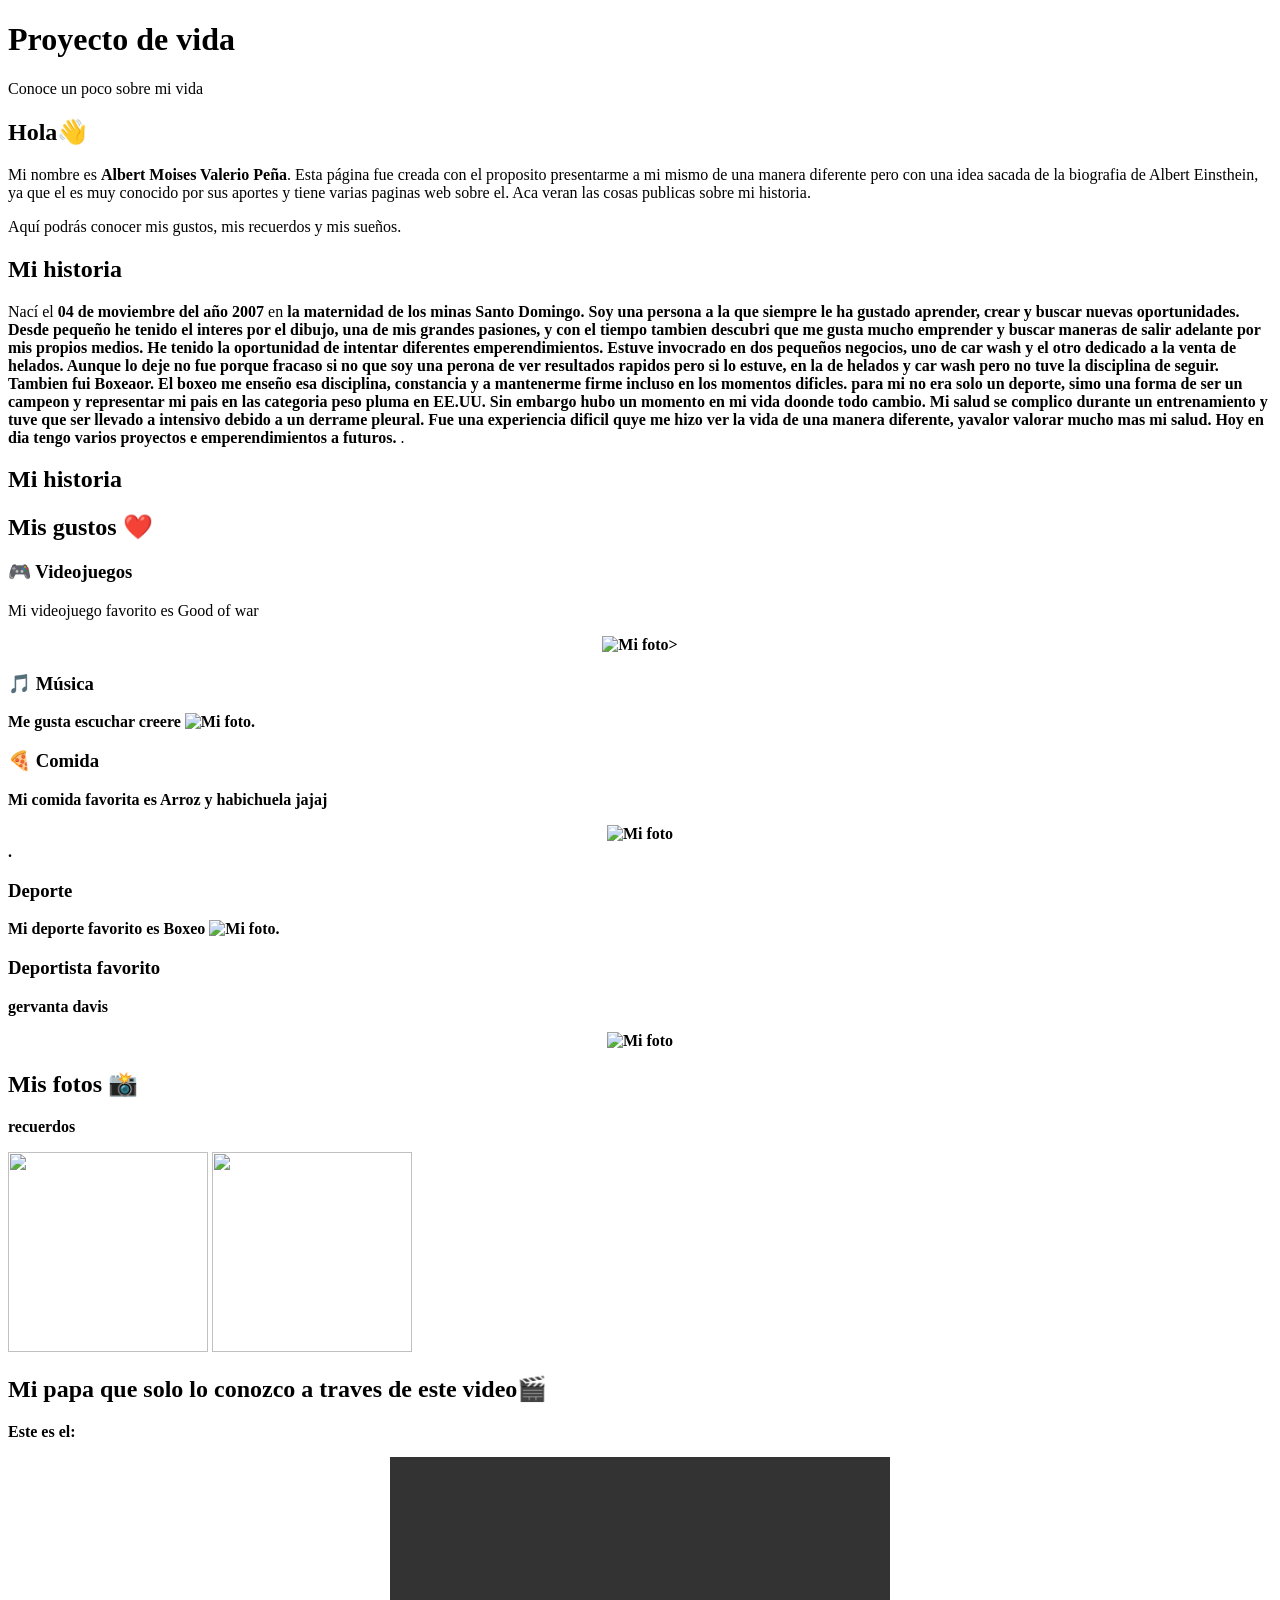
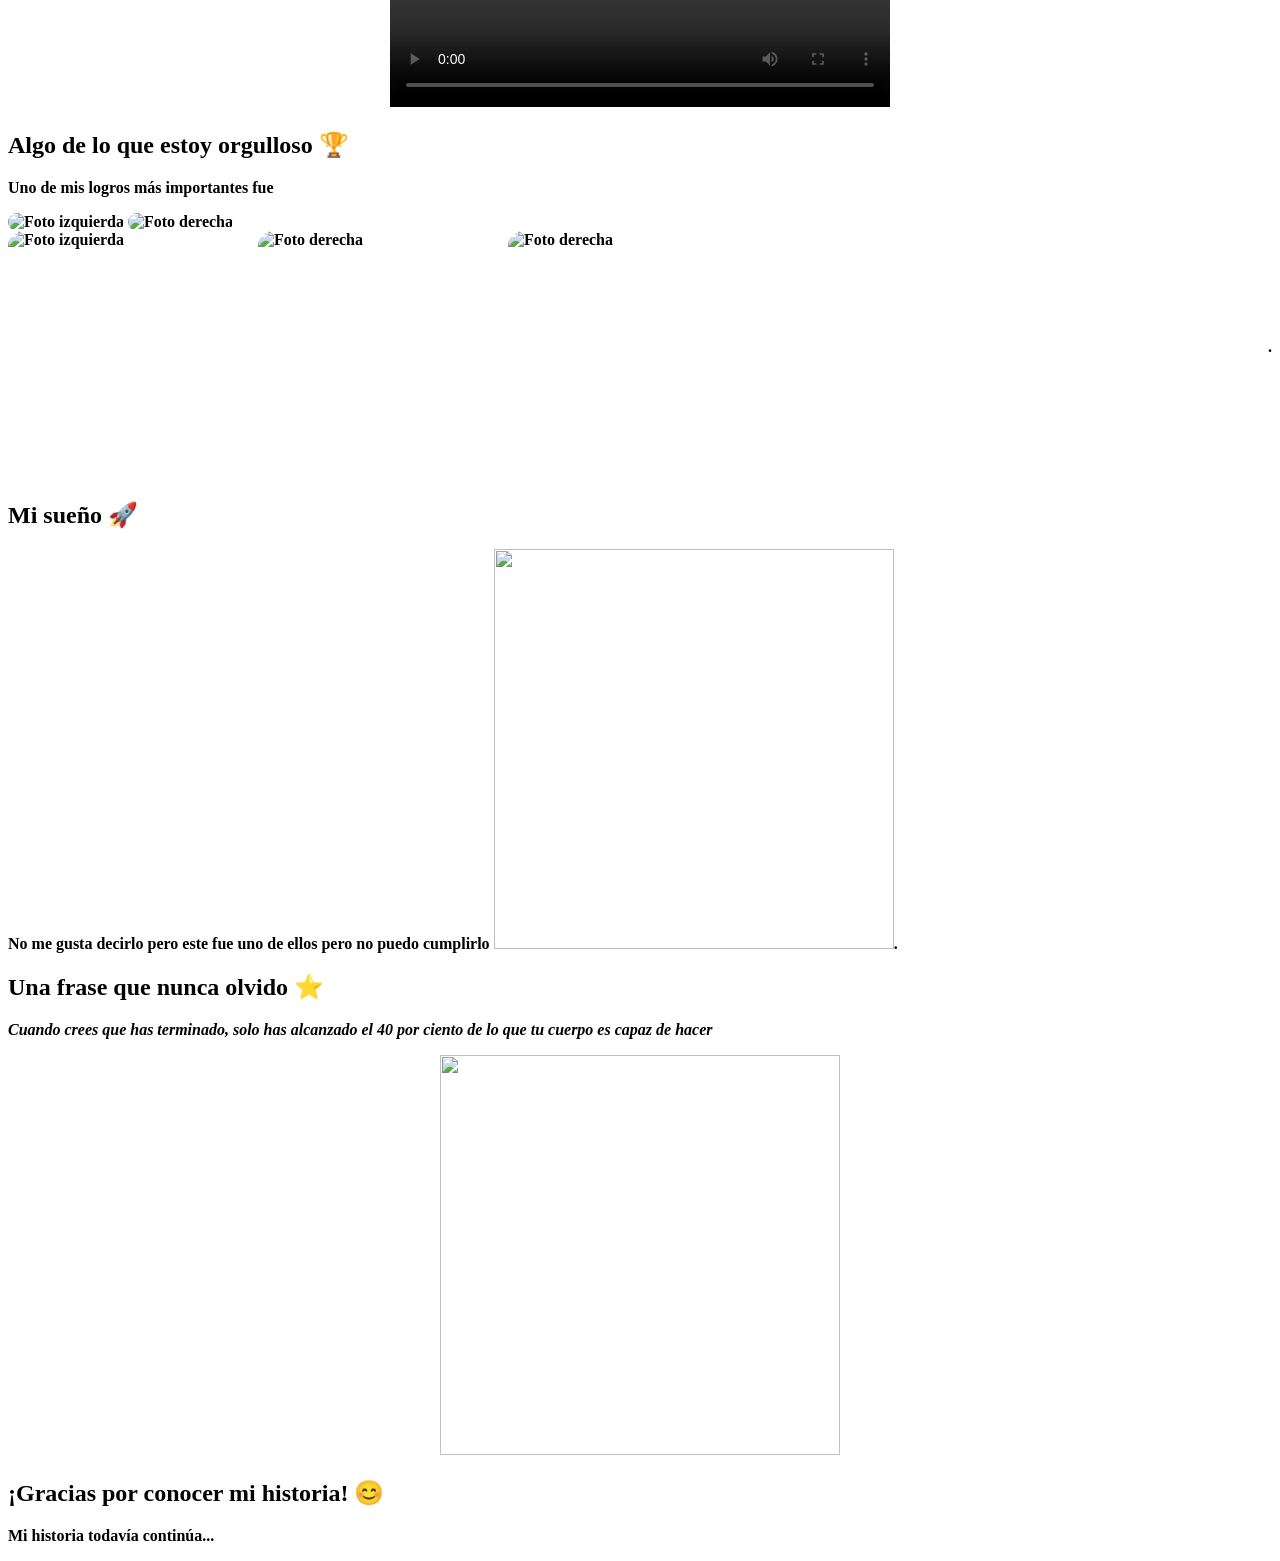
==== index.html @ ad1f7c3b "Rename Pagina web/Untitled-1.html to index.html" ====
<!DOCTYPE html>
<html lang="es">

<head>

    <meta charset="UTF-8">

    <meta name="viewport"
          content="width=device-width, initial-scale=1.0">

    <title>Proyecto </title>

    
    <link rel="stylesheet" href="style.css">

</head>


<body>

    
    <header>

        <h1>Proyecto de vida</h1>

        <p>
            Conoce un poco sobre mi vida
        </p>

    </header>


 

    <section id="inicio">

        <h2>Hola👋</h2>

        <p>
            Mi nombre es <b>Albert Moises Valerio Peña</b>.
            Esta página fue creada con el proposito presentarme a mi mismo
            de una manera diferente pero con una idea sacada de la biografia
            de Albert Einsthein, ya que el es muy conocido por sus aportes
            y tiene varias paginas web sobre el.
           Aca veran las cosas publicas sobre mi historia.
        </p>

        <p>
            Aquí podrás conocer mis gustos,
            mis recuerdos y mis sueños.
        </p>

    </section>


 
    <section id="sobre-mi">

        <h2>Mi historia</h2>

        <p>
            Nací el <b>04 de moviembre del año 2007</b> en
            <b>la maternidad de los minas Santo Domingo. Soy una persona a la que siempre
                le ha gustado aprender, crear y buscar nuevas oportunidades. Desde pequeño he 
                tenido el interes por el dibujo, una de mis grandes pasiones, y con el tiempo
                tambien descubri que me gusta mucho emprender y buscar maneras de salir adelante 
                por mis propios medios.

                He tenido la oportunidad de intentar diferentes emperendimientos.
                Estuve invocrado en dos pequeños negocios, uno de car wash y el otro 
                dedicado a la venta de helados. Aunque lo deje no fue porque fracaso
                si no que soy una perona de ver resultados rapidos pero si lo estuve,
                en la de helados y car wash pero no tuve la disciplina de seguir.

                Tambien fui Boxeaor. El boxeo me enseño esa disciplina, constancia y 
                a mantenerme firme incluso en los momentos dificles. para mi no era solo 
                un deporte, simo una forma de ser un campeon y representar mi pais en las 
                categoria peso pluma en EE.UU. 
                Sin embargo hubo un momento en mi vida doonde todo cambio. Mi salud se complico durante 
                un entrenamiento y tuve que ser llevado a intensivo debido a un derrame pleural.
                Fue una experiencia dificil quye me hizo ver la vida de una manera diferente, yavalor 
                valorar mucho mas mi salud.

                Hoy en dia tengo varios proyectos e emperendimientos a futuros.



            </b>.
        </p>

      

    <section>

        <h2>Mi historia</h2>

        <p>
          
        </p>

        <p>
            
           
        </p>

        <p>
            
        </p>

    </section>


   

    <section id="gustos">

        <h2>Mis gustos ❤️</h2>

        <h3>🎮 Videojuegos</h3>

        <p>
            Mi videojuego favorito es Good of war
            <b> <center> <img 
        src="good.jpg" 
        alt="Mi foto"
        style="width: 250px; height: 250px; object-fit: cover;"
    >> </center>


        <h3>🎵 Música</h3>

        <p>
            Me gusta escuchar creere
            <b> <img 
        src="creere.jpg" 
        alt="Mi foto"
        style="width: 250px; height: 250px; object-fit: cover;"
    ></b>.
        </p>


        <h3>🍕 Comida</h3>

        <p>
            Mi comida favorita es Arroz y habichuela jajaj
            <b> <center> <img 
        src="arroz.jpg" 
        alt="Mi foto"
        style="width: 250px; height: 250px; object-fit: cover;"
    > </center></b>.
        </p>


        <h3> Deporte</h3>

        <p>
            Mi deporte favorito es Boxeo
            <b> <img 
        src="box.jpg" 
        alt="Mi foto"
        style="width: 250px; height: 250px; object-fit: cover;"
    ></b>.
        </p>

        <h3> Deportista favorito</h3>
        <p>
gervanta davis <b> <center> <img 
        src="gerbonta.jpg" 
        alt="Mi foto"
        style="width: 250px; height: 250px; object-fit: cover;"
    > </center>


</b>
        </p>

    </section>


    

    <section id="fotos">

        <h2>Mis fotos 📸</h2>

        <p>
          recuerdos


        </p>


      <img src="imagen1.jpeg" width="200" height="200" alt="">
        
        


     
      <img src="imagen2.jpeg" width="200" height="200" alt="">


        

    </section>


   

    <section id="videos">

        <h2>Mi papa que solo lo conozco a traves de este video🎬</h2>

        <p>
           Este es el:
        </p>

        <div style="text-align: center;">

    <video width="500" controls>
        <source src="JOVEN.mp4" type="video/mp4">
    </video>

</div>


   
    </section>


  

    <section>

        <h2>Algo de lo que estoy orgulloso 🏆</h2>

        <p>
            Uno de mis logros más importantes fue
            <b><div style="display: flex; justify-content: space-between; align-items: center;">

    <img 
        src="certi.jpeg" 
        alt="Foto izquierda"
        style="width: 250px; height: 250px; object-fit: cover; border-radius: 15px;"
    >

    <img 
        src="gradu.jpeg" 
        alt="Foto derecha"
        style="width: 250px; height: 250px; object-fit: cover; border-radius: 15px;"
    >

<div style="display: flex; justify-content: space-between; align-items: center;">

    <img 
        src="tik.jpeg" 
        alt="Foto izquierda"
        style="width: 250px; height: 250px; object-fit: cover; border-radius: 15px;"
    >

    <img 
        src="dibu.jpeg" 
        alt="Foto derecha"
        style="width: 250px; height: 250px; object-fit: cover; border-radius: 15px;"
    >
        
 <img 
        src="car.jpeg" 
        alt="Foto derecha"
        style="width: 250px; height: 250px; object-fit: cover; border-radius: 15px;"
    >
        


</div></b>.
     

    </section>


   

    <section id="suenos">

        <h2>Mi sueño 🚀</h2>

        <p>
            No me gusta decirlo pero este fue uno de ellos pero no puedo cumplirlo 
            <b><img src="mili.jpeg" width="400" height="400" alt=""></b>.
        </p>

     
       

    </section>



    <section>

        <h2>Una frase que nunca olvido  ⭐</h2>

        <p>
            <i>
                Cuando crees que has terminado, solo has alcanzado el 40 por ciento de lo que tu cuerpo es capaz de hacer
              <CEnter>  <img src="gogin.jpg" width="400" height="400" alt=""> </CEnter>
            </i>
        </p>

    </section>


  

    <footer>

        <h2>¡Gracias por conocer mi historia! 😊</h2>

        <p>
            Mi historia todavía continúa...
        </p>

    

    </footer>


</body>

</html>
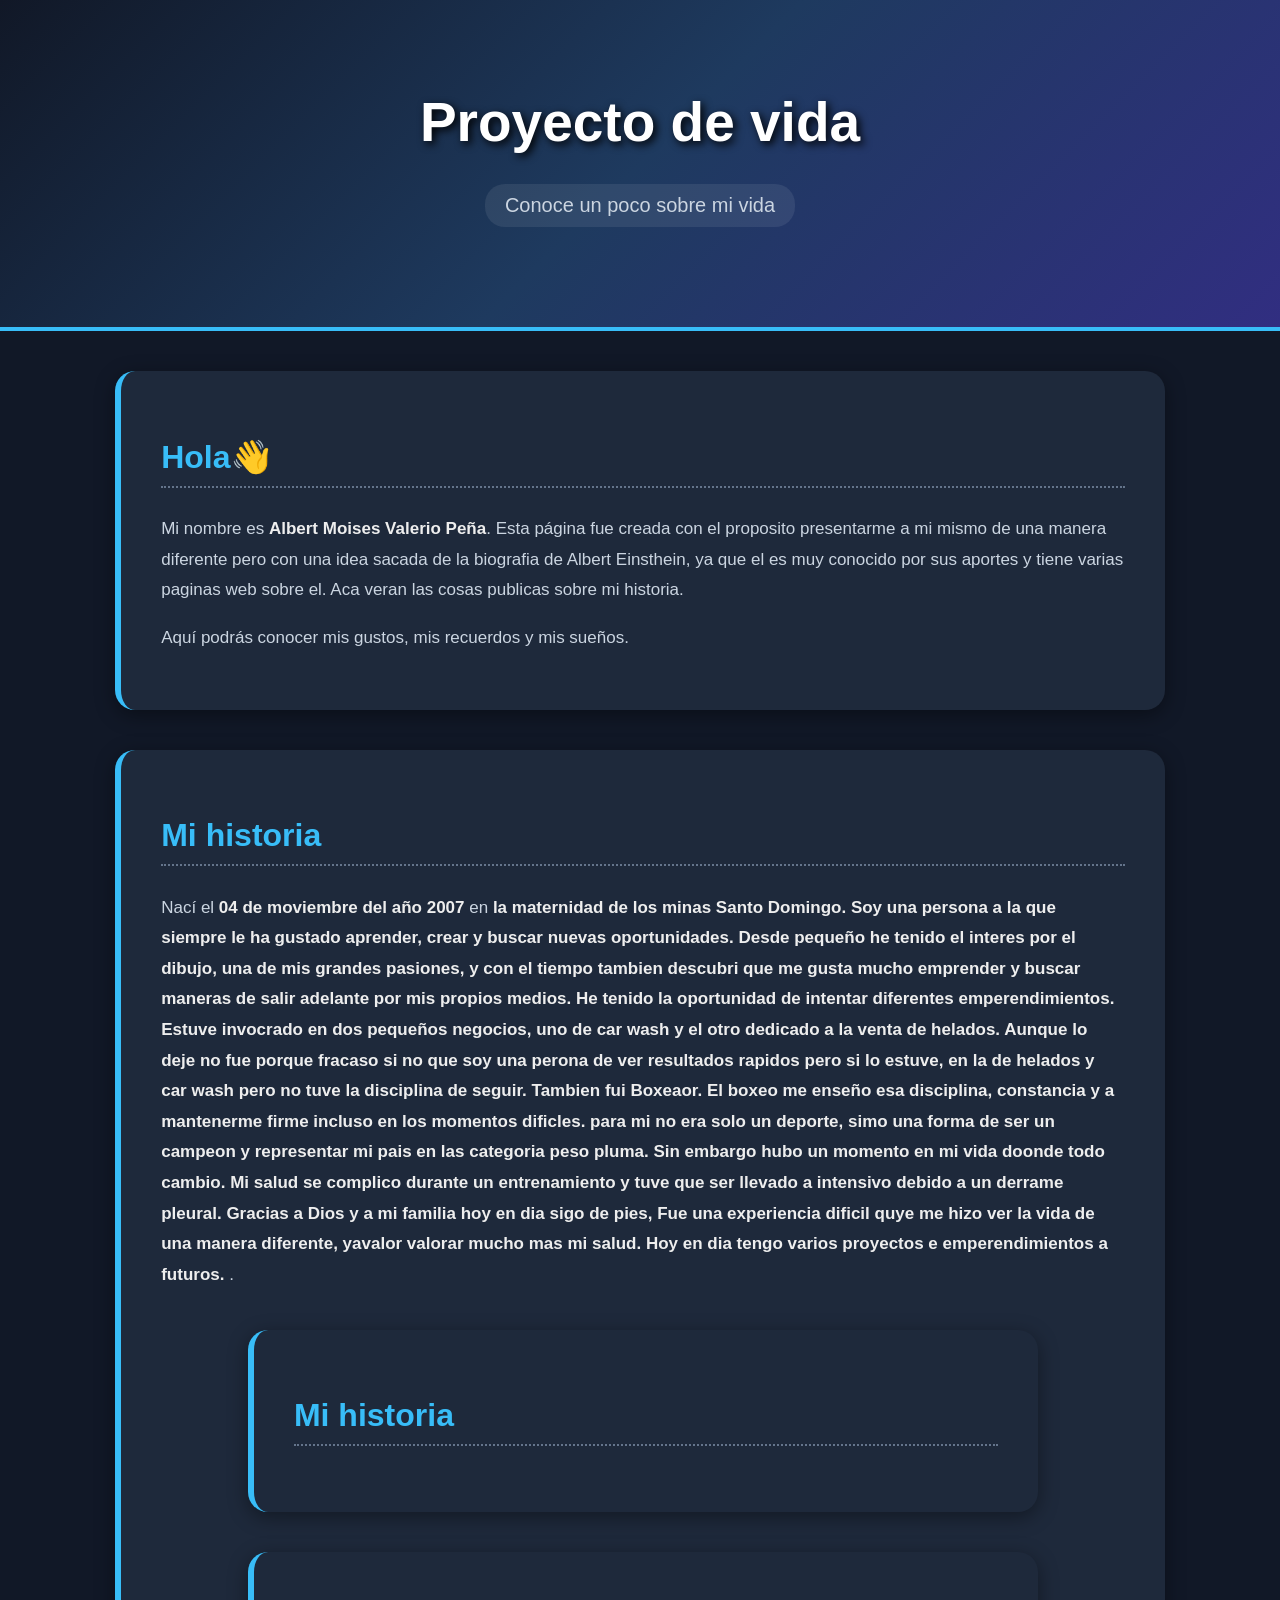
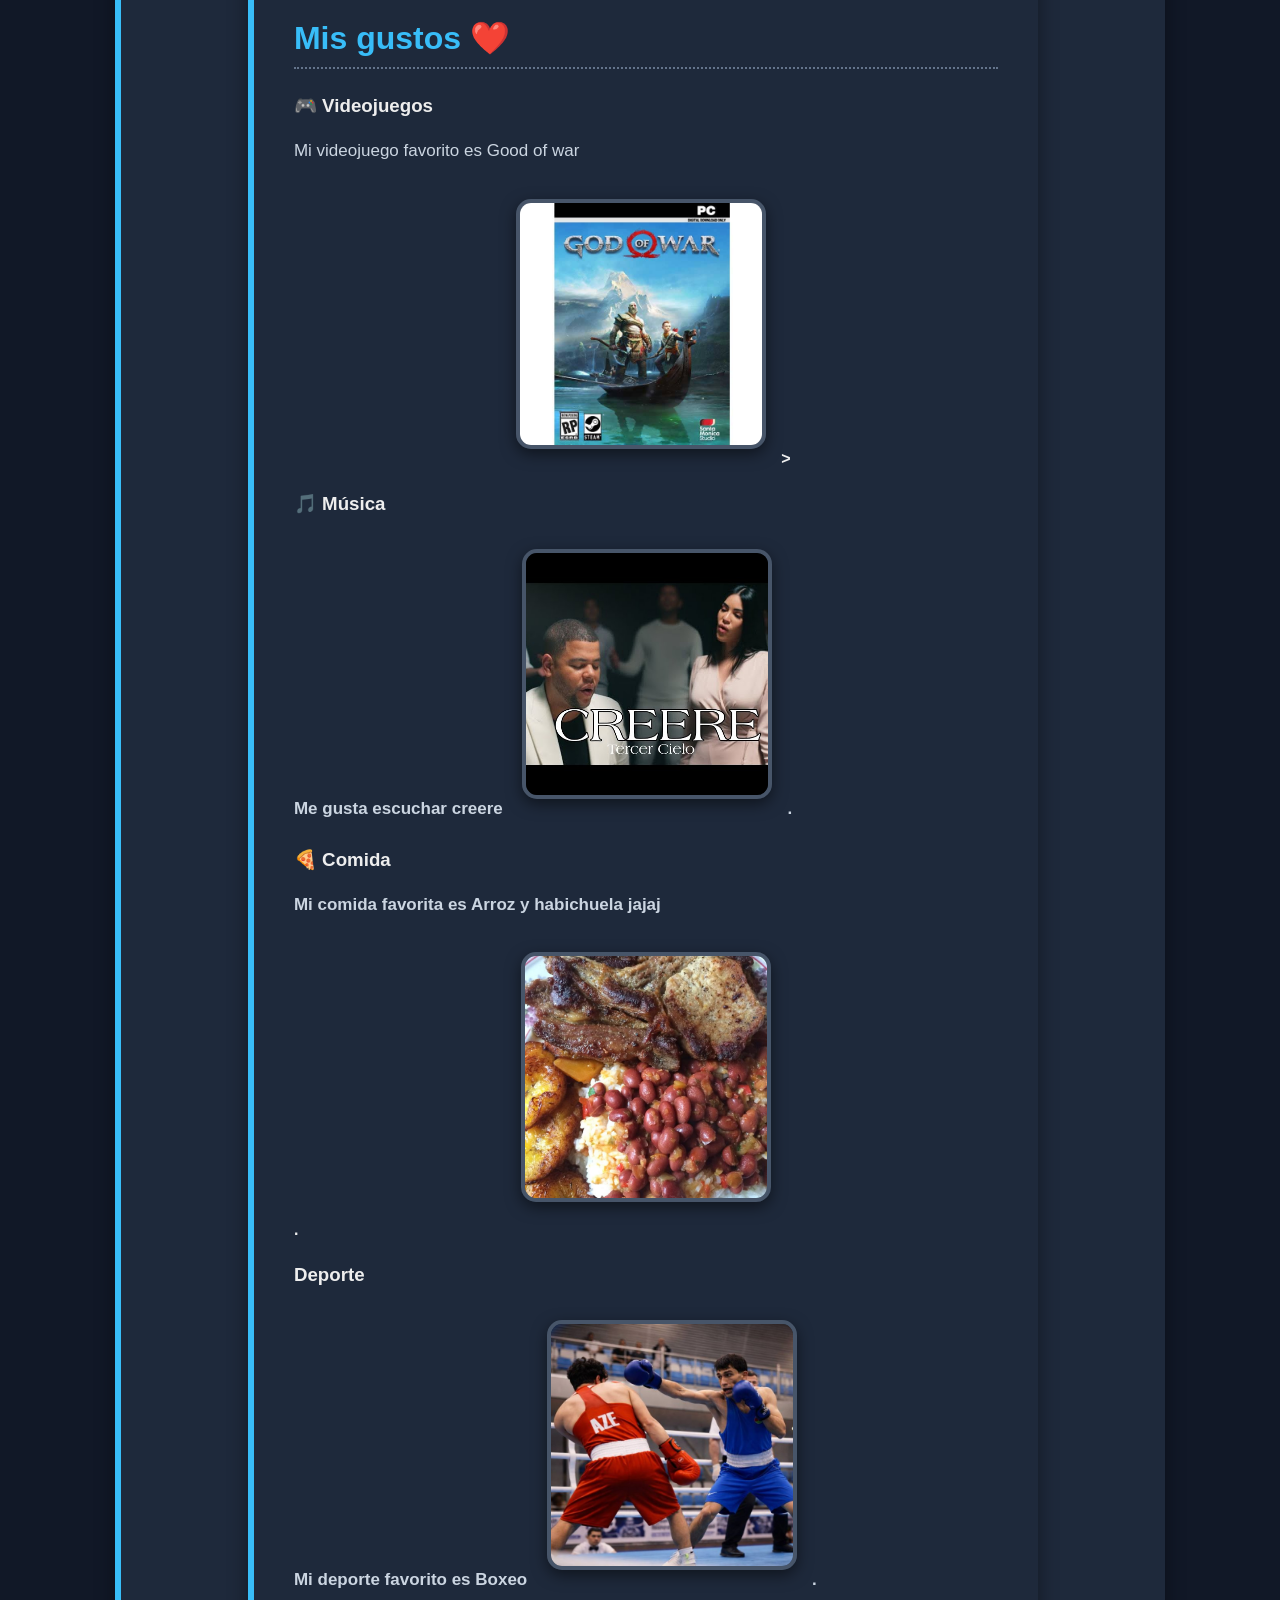
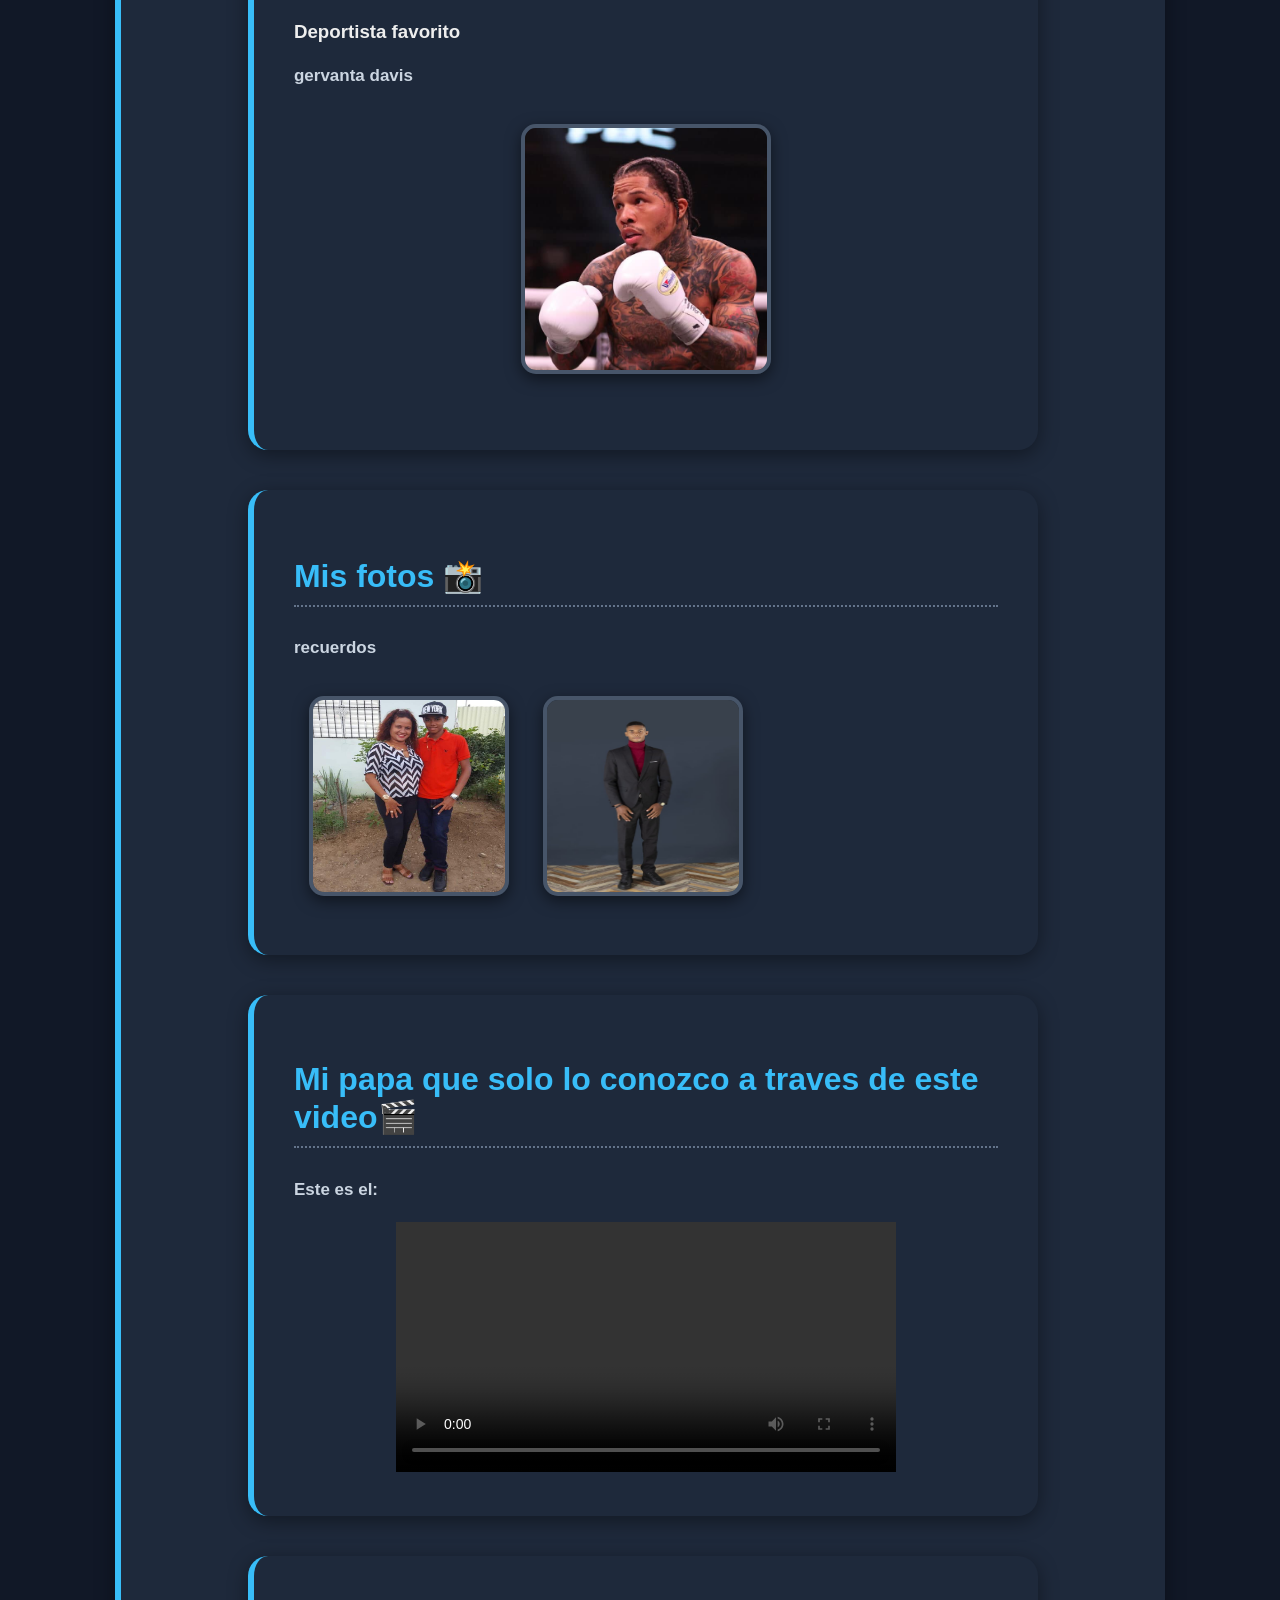
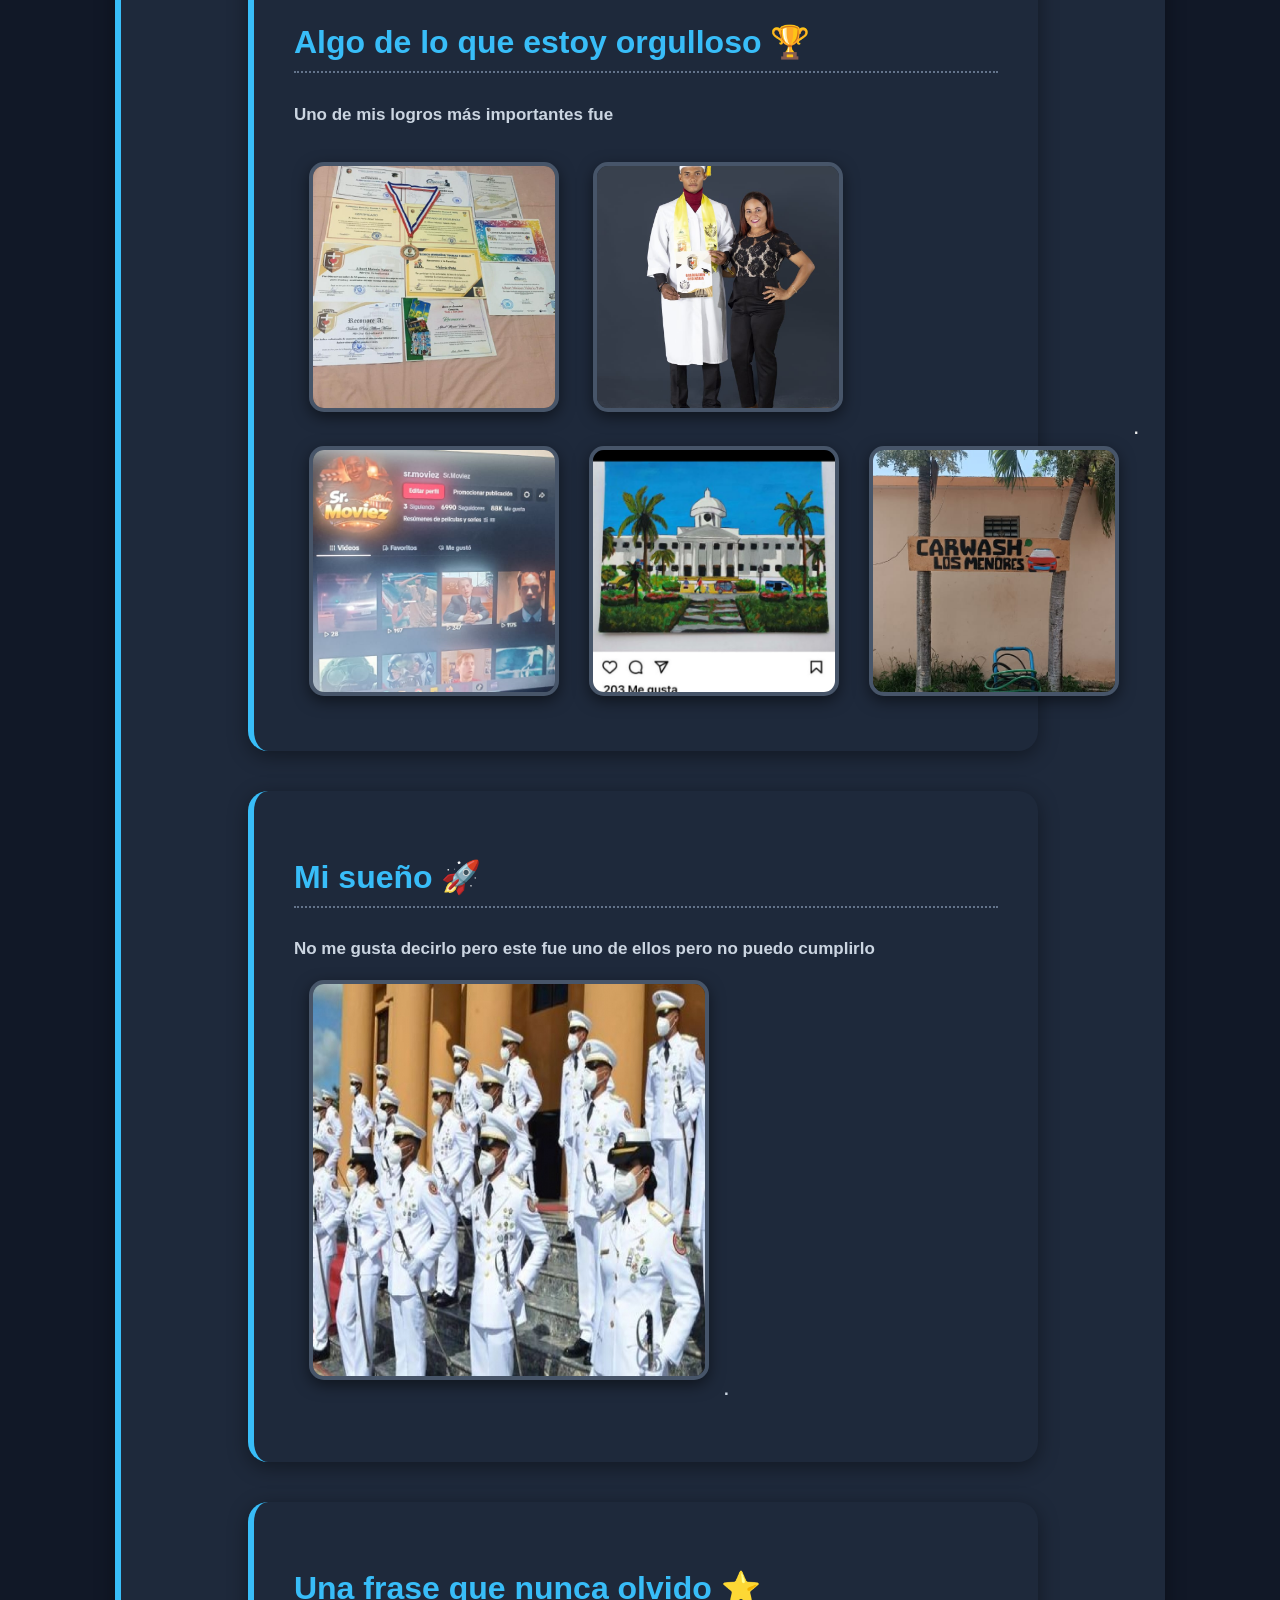
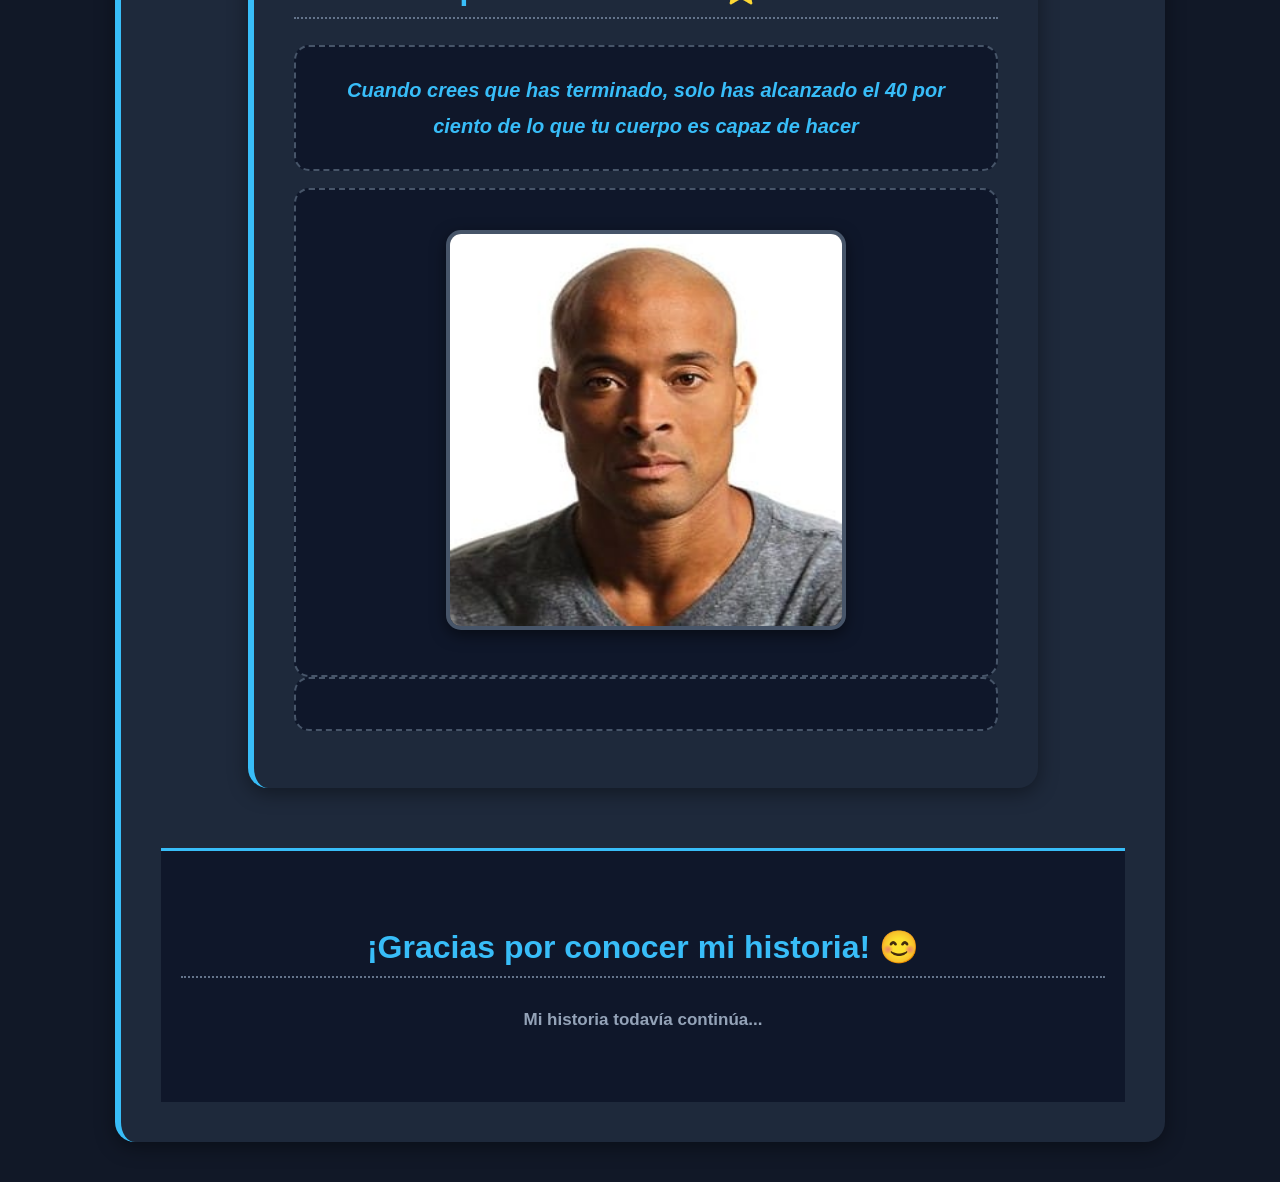
==== commit 9d7a958f: "Update index.html" ====
--- a/index.html
+++ b/index.html
@@ -75,11 +75,12 @@
                 Tambien fui Boxeaor. El boxeo me enseño esa disciplina, constancia y 
                 a mantenerme firme incluso en los momentos dificles. para mi no era solo 
                 un deporte, simo una forma de ser un campeon y representar mi pais en las 
-                categoria peso pluma en EE.UU. 
+                categoria peso pluma. 
                 Sin embargo hubo un momento en mi vida doonde todo cambio. Mi salud se complico durante 
-                un entrenamiento y tuve que ser llevado a intensivo debido a un derrame pleural.
-                Fue una experiencia dificil quye me hizo ver la vida de una manera diferente, yavalor 
-                valorar mucho mas mi salud.
+                un entrenamiento y tuve que ser llevado a intensivo debido a un derrame pleural. Gracias a Dios y a mi familia hoy en dia 
+                sigo de pies,
+                Fue una experiencia dificil quye me hizo ver la vida de una manera diferente,  yavalor 
+                valorar mucho mas mi salud. 
 
                 Hoy en dia tengo varios proyectos e emperendimientos a futuros.
 
--- a/style.css
+++ b/style.css
@@ -0,0 +1,305 @@
+
+* {
+    box-sizing: border-box;
+    scroll-behavior: smooth;
+}
+
+body {
+    margin: 0;
+    font-family: Arial, sans-serif;
+
+    background-color: #111827;
+
+    color: #eeeeee;
+}
+
+
+
+
+header {
+    background: linear-gradient(135deg, #111827, #1e3a5f, #312e81);
+
+    color: white;
+
+    text-align: center;
+
+    padding: 80px 20px;
+
+    border-bottom: 4px solid #38bdf8;
+}
+
+header h1 {
+    font-size: 55px;
+
+    margin: 10px;
+
+    text-shadow: 3px 3px 8px #000;
+}
+
+header p {
+    font-size: 20px;
+
+    color: #cbd5e1;
+
+    background: rgba(255,255,255,0.08);
+
+    display: inline-block;
+
+    padding: 10px 20px;
+
+    border-radius: 20px;
+}
+
+
+
+
+nav {
+    background: #0f172a;
+
+    text-align: center;
+
+    padding: 18px;
+
+    position: sticky;
+
+    top: 0;
+
+    z-index: 10;
+
+    border-bottom: 2px solid #334155;
+}
+
+nav a {
+    color: #e2e8f0;
+
+    text-decoration: none;
+
+    margin: 5px 10px;
+
+    padding: 9px 14px;
+
+    display: inline-block;
+
+    border-radius: 20px;
+
+    font-weight: bold;
+
+    transition: 0.3s;
+}
+
+nav a:hover {
+    background: #38bdf8;
+
+    color: #0f172a;
+
+    transform: translateY(-2px);
+}
+
+
+
+section {
+    background: #1e293b;
+
+    width: 82%;
+
+    margin: 40px auto;
+
+    padding: 40px;
+
+    border-radius: 20px;
+
+    box-shadow: 0 5px 20px rgba(0,0,0,0.4);
+
+    border-left: 6px solid #38bdf8;
+
+    transition: 0.3s;
+}
+
+section:hover {
+    transform: translateY(-3px);
+
+    box-shadow: 0 8px 25px rgba(0,0,0,0.5);
+}
+
+
+
+
+section h2 {
+    color: #38bdf8;
+
+    font-size: 32px;
+
+    border-bottom: 2px dotted #64748b;
+
+    padding-bottom: 10px;
+}
+
+
+
+
+section h3 {
+    color: #eeeeee;
+
+    margin-top: 25px;
+}
+
+
+
+
+section p {
+    font-size: 17px;
+
+    line-height: 1.8;
+
+    color: #cbd5e1;
+}
+
+
+
+
+ul {
+    padding-left: 25px;
+}
+
+li {
+    margin: 12px 0;
+
+    font-size: 17px;
+
+    color: #cbd5e1;
+}
+
+
+b {
+    color: #eeeeee;
+}
+
+
+
+
+img {
+    margin: 15px;
+
+    border-radius: 15px;
+
+    border: 4px solid #475569;
+
+    box-shadow: 0 5px 15px rgba(0,0,0,0.5);
+
+    transition: 0.3s;
+}
+
+img:hover {
+    transform: scale(1.05);
+
+    border-color: #38bdf8;
+}
+
+
+
+iframe {
+    max-width: 100%;
+
+    border-radius: 15px;
+
+    border: 4px solid #475569;
+
+    box-shadow: 0 5px 15px rgba(0,0,0,0.5);
+}
+
+iframe:hover {
+    border-color: #38bdf8;
+}
+
+
+
+
+i {
+    display: block;
+
+    background: #0f172a;
+
+    color: #38bdf8;
+
+    padding: 25px;
+
+    border-radius: 15px;
+
+    border: 2px dashed #475569;
+
+    font-size: 20px;
+
+    text-align: center;
+
+    font-weight: bold;
+}
+
+
+
+
+footer {
+    background: #0f172a;
+
+    color: white;
+
+    text-align: center;
+
+    padding: 50px 20px;
+
+    margin-top: 60px;
+
+    border-top: 3px solid #38bdf8;
+}
+
+footer h2 {
+    color: #38bdf8;
+}
+
+footer p {
+    color: #94a3b8;
+}
+
+
+
+
+@media (max-width: 600px) {
+
+    header {
+        padding: 60px 15px;
+    }
+
+    header h1 {
+        font-size: 40px;
+    }
+
+    nav a {
+        margin: 4px;
+
+        font-size: 14px;
+    }
+
+    section {
+        width: 90%;
+
+        padding: 25px;
+    }
+
+    section h2 {
+        font-size: 27px;
+    }
+
+    img {
+        width: 90%;
+
+        height: auto;
+
+        margin: 10px auto;
+    }
+
+    iframe {
+        width: 100%;
+
+        height: 230px;
+    }
+
+}
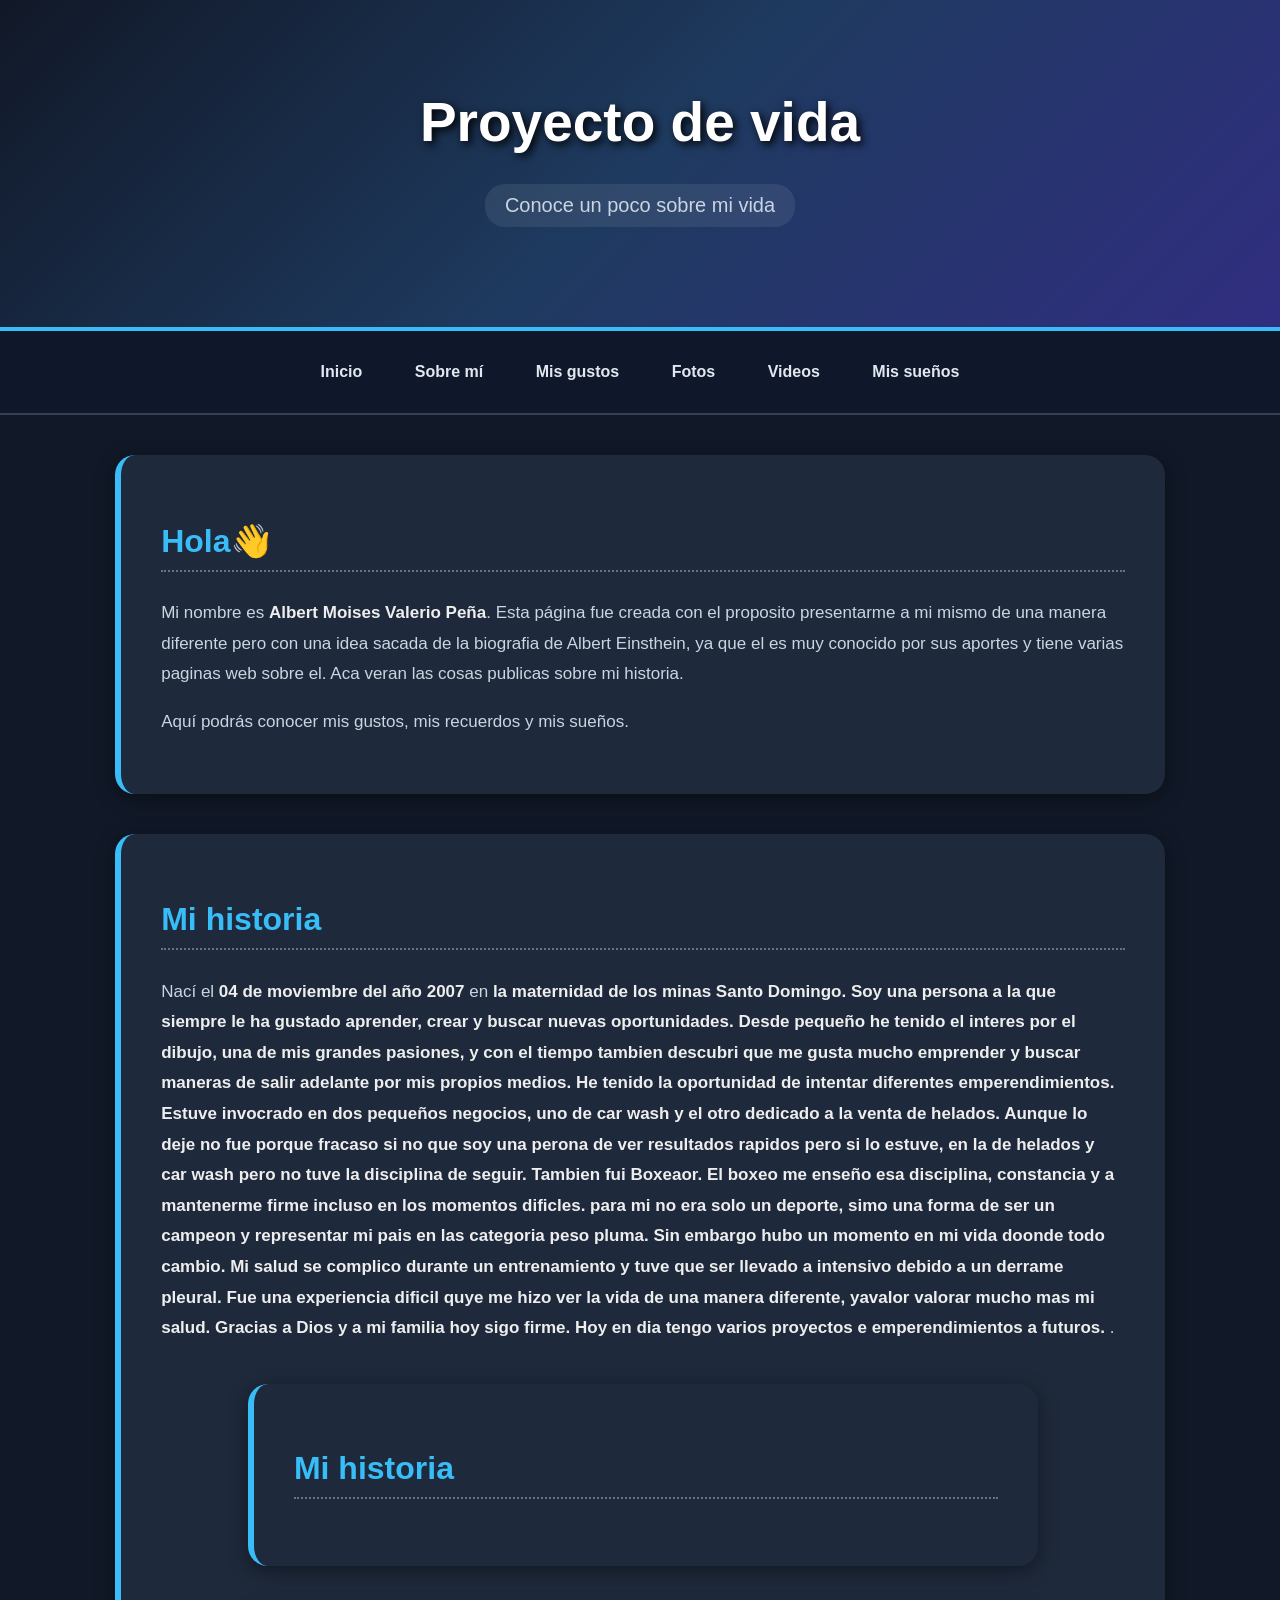
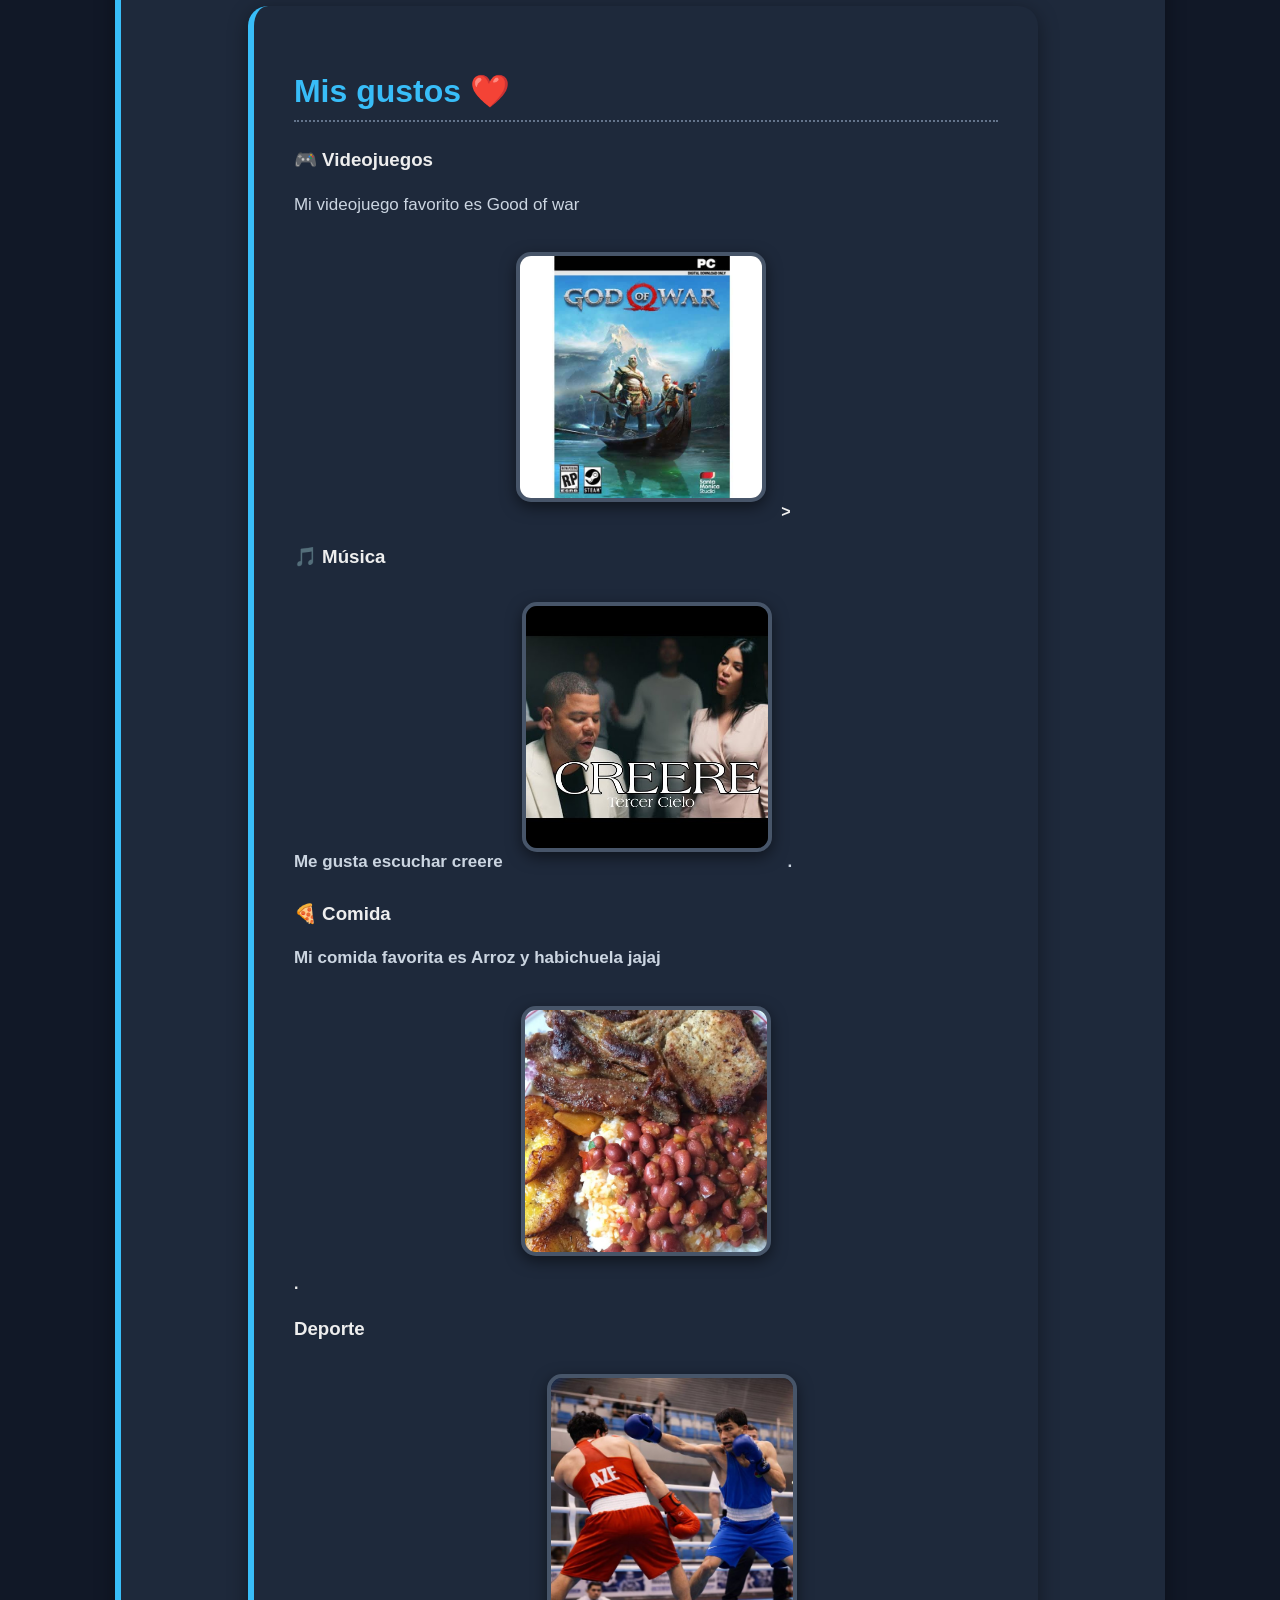
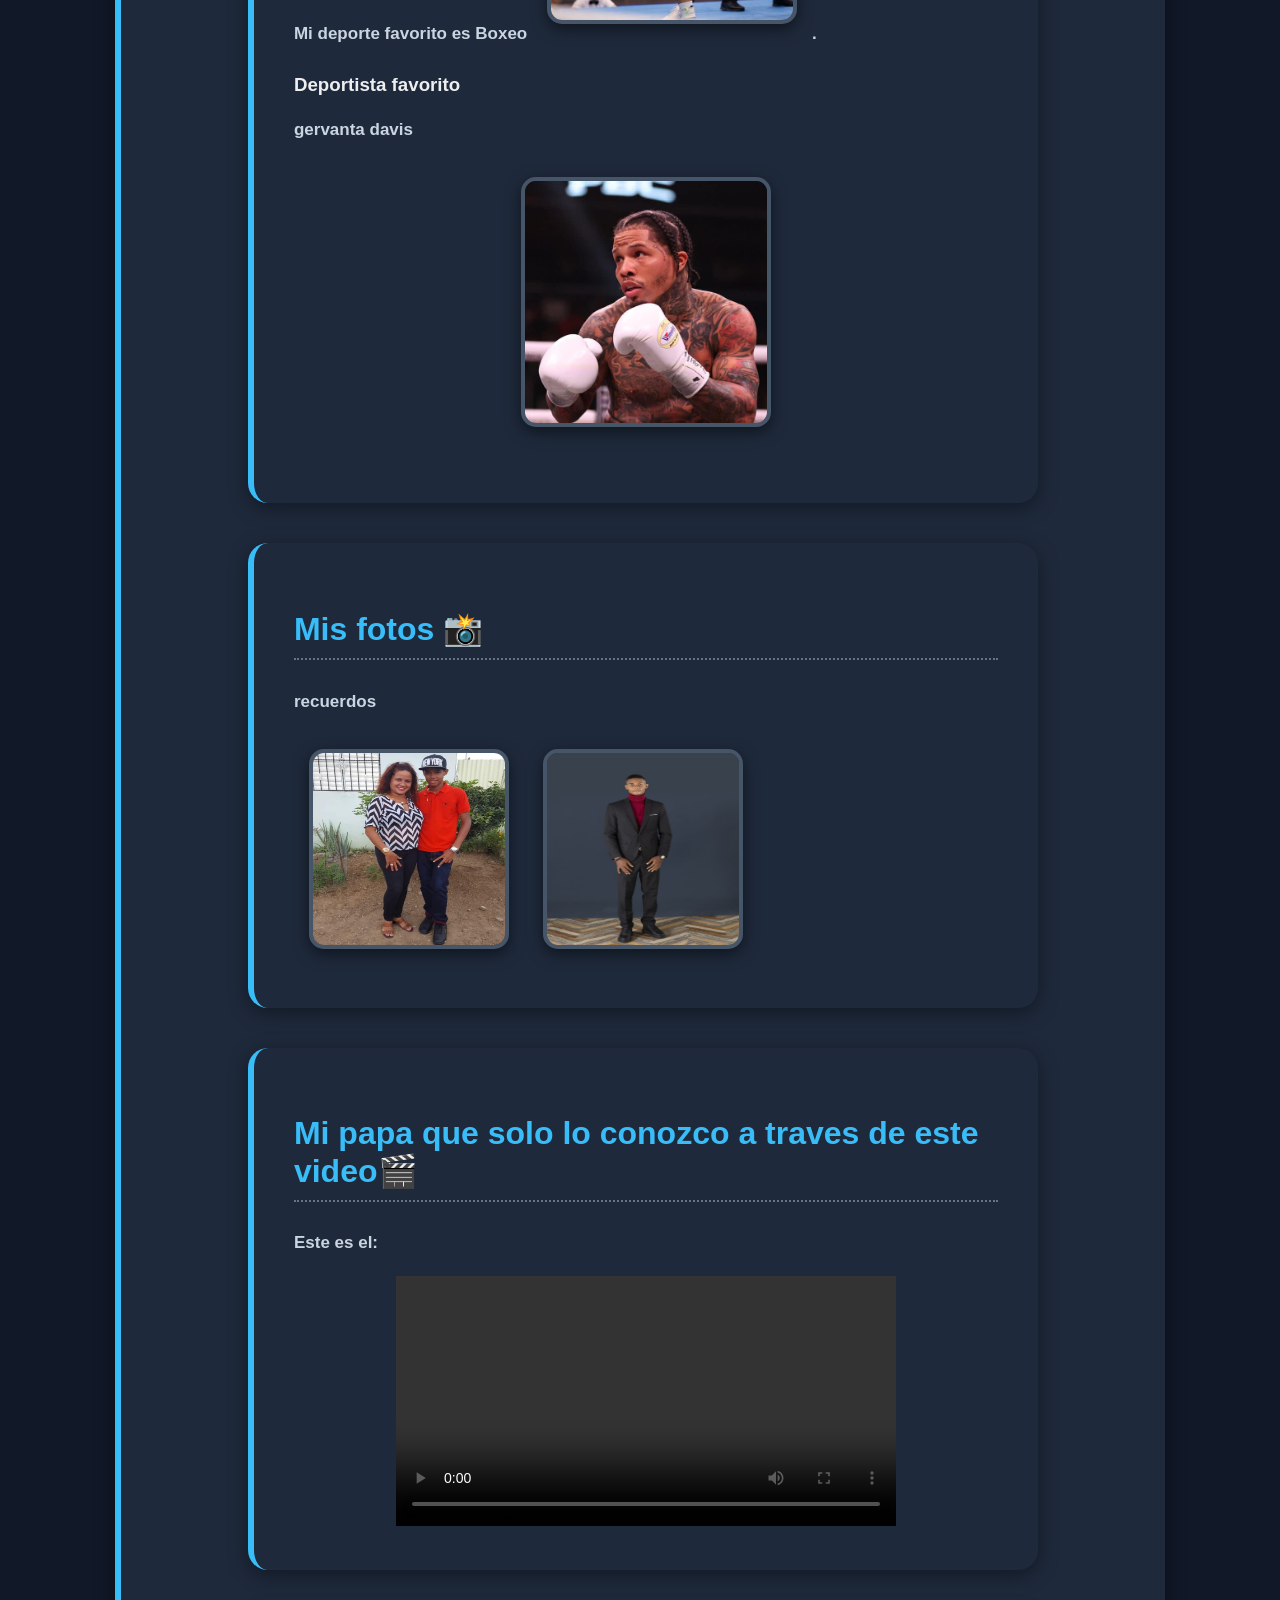
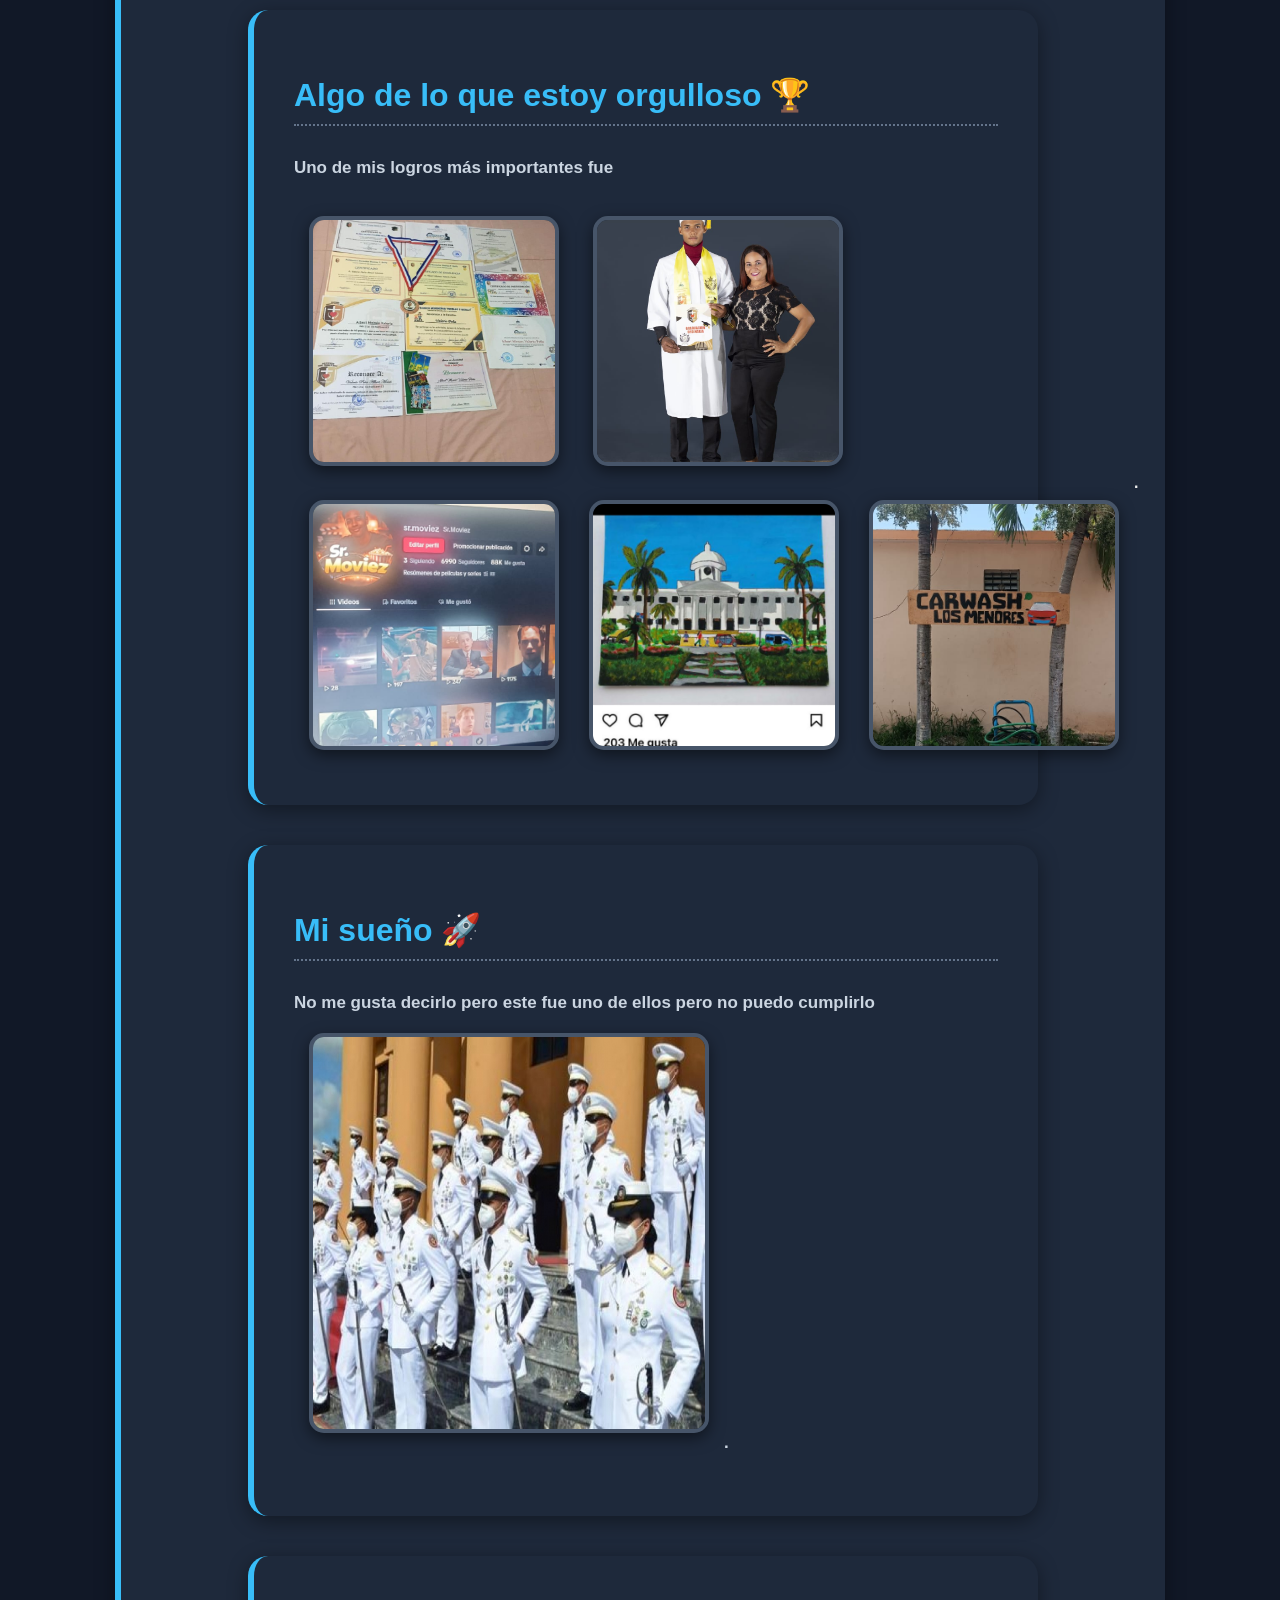
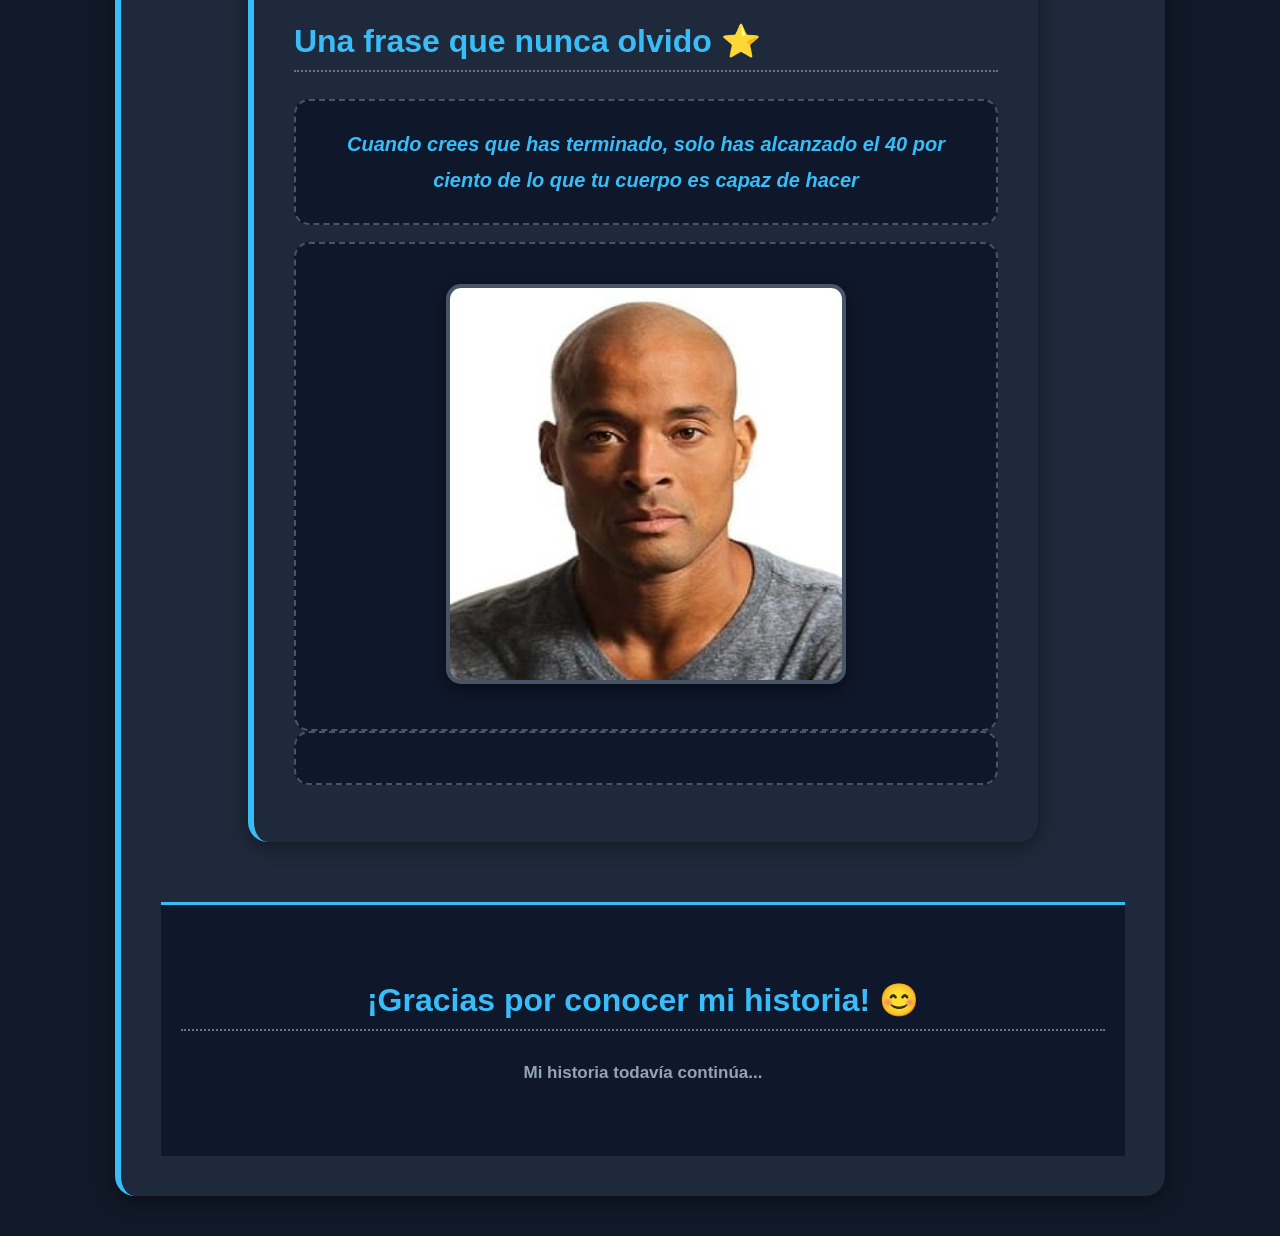
==== commit a51b08c1: "Add files via upload" ====
--- a/index.html
+++ b/index.html
@@ -18,7 +18,6 @@
 
 <body>
 
-    
     <header>
 
         <h1>Proyecto de vida</h1>
@@ -29,7 +28,21 @@
 
     </header>
 
-
+ <nav>
+
+        <a href="#inicio">Inicio</a>
+
+        <a href="#sobre-mi">Sobre mí</a>
+
+        <a href="#gustos">Mis gustos</a>
+
+        <a href="#fotos">Fotos</a>
+
+        <a href="#videos">Videos</a>
+
+        <a href="#suenos">Mis sueños</a>
+
+    </nav>
  
 
     <section id="inicio">
@@ -75,12 +88,12 @@
                 Tambien fui Boxeaor. El boxeo me enseño esa disciplina, constancia y 
                 a mantenerme firme incluso en los momentos dificles. para mi no era solo 
                 un deporte, simo una forma de ser un campeon y representar mi pais en las 
-                categoria peso pluma. 
+                categoria peso pluma.
                 Sin embargo hubo un momento en mi vida doonde todo cambio. Mi salud se complico durante 
-                un entrenamiento y tuve que ser llevado a intensivo debido a un derrame pleural. Gracias a Dios y a mi familia hoy en dia 
-                sigo de pies,
-                Fue una experiencia dificil quye me hizo ver la vida de una manera diferente,  yavalor 
-                valorar mucho mas mi salud. 
+                un entrenamiento y tuve que ser llevado a intensivo debido a un derrame pleural.
+                Fue una experiencia dificil quye me hizo ver la vida de una manera diferente, yavalor 
+                valorar mucho mas mi salud.
+                Gracias a Dios y a mi familia hoy sigo firme.
 
                 Hoy en dia tengo varios proyectos e emperendimientos a futuros.
 
@@ -327,4 +340,4 @@
 
 </body>
 
-</html>
+</html>
